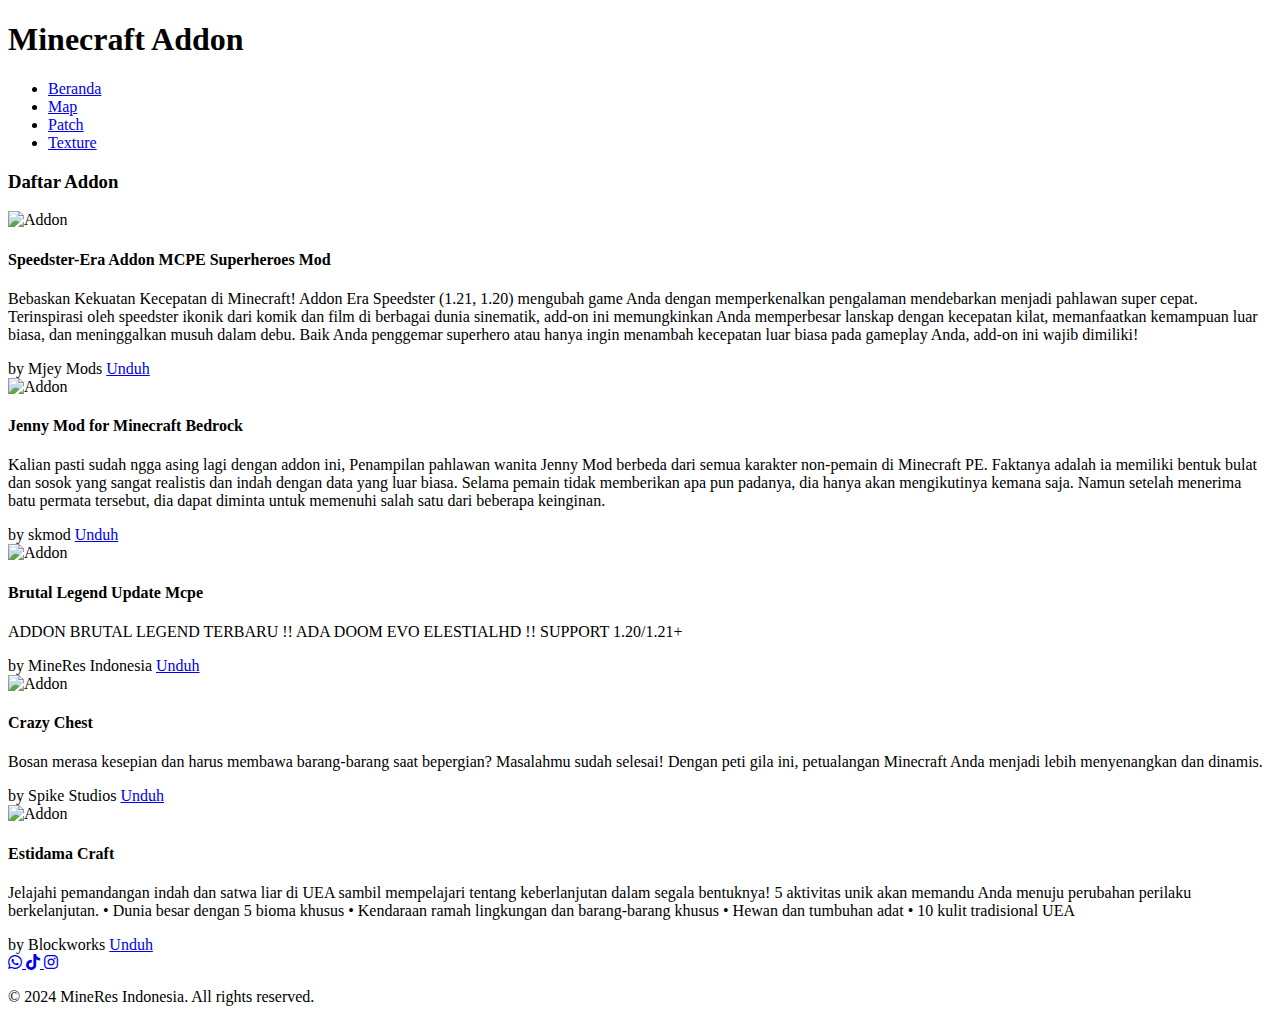
==== addon.html @ 3eac11ae "Add files via upload" ====
<!DOCTYPE html>
<html lang="id">
<head>
    <meta charset="UTF-8">
    <meta name="viewport" content="width=device-width, initial-scale=1.0">
    <title>Addon - MineRes Indonesia</title>
    <link rel="stylesheet" href="styles.css">
    <link href="https://fonts.googleapis.com/css2?family=Roboto:wght@400;700&display=swap" rel="stylesheet">
</head>
<!-- Tambahkan link ini di bagian <head> file HTML Anda -->
    <link rel="stylesheet" href="https://cdnjs.cloudflare.com/ajax/libs/font-awesome/6.0.0-beta3/css/all.min.css">
</head>
<body>
    <header>
        <div class="logo">
            <h1>Minecraft Addon</h1>
        </div>
        <nav>
            <ul>
                <li><a href="index.html">Beranda</a></li>
                <li><a href="map.html">Map</a></li>
                <li><a href="patch.html">Patch</a></li>
                <li><a href="texture.html">Texture</a></li>
            </ul>
        </nav>
    </header>

    <section class="content-section" id="addon-section">
        <h3>Daftar Addon</h3>
        <div class="card-container">
            <div class="card">
                <img src="assets/addon1.jpg" alt="Addon">
                <h4>Speedster-Era Addon MCPE Superheroes Mod</h4>
                <p>Bebaskan Kekuatan Kecepatan di Minecraft! Addon Era Speedster (1.21, 1.20) mengubah game Anda dengan memperkenalkan pengalaman mendebarkan menjadi pahlawan super cepat. Terinspirasi oleh speedster ikonik dari komik dan film di berbagai dunia sinematik, add-on ini memungkinkan Anda memperbesar lanskap dengan kecepatan kilat, memanfaatkan kemampuan luar biasa, dan meninggalkan musuh dalam debu. Baik Anda penggemar superhero atau hanya ingin menambah kecepatan luar biasa pada gameplay Anda, add-on ini wajib dimiliki!</p>
                <div class="card-footer">
                    <span class="creator-name">by Mjey Mods</span>
                    <a href="#" class="more-btn download-link" data-link="https://moneyblink.com/hzO1N1o">Unduh</a>
                </div>
            </div>
            <div class="card">
                <img src="assets/addon3.jpg" alt="Addon">
                <h4>Jenny Mod for Minecraft Bedrock</h4>
                <p>Kalian pasti sudah ngga asing lagi dengan addon ini, Penampilan pahlawan wanita Jenny Mod berbeda dari semua karakter non-pemain di Minecraft PE. Faktanya adalah ia memiliki bentuk bulat dan sosok yang sangat realistis dan indah dengan data yang luar biasa. Selama pemain tidak memberikan apa pun padanya, dia hanya akan mengikutinya kemana saja. Namun setelah menerima batu permata tersebut, dia dapat diminta untuk memenuhi salah satu dari beberapa keinginan.</p>
                <div class="card-footer">
                    <span class="creator-name">by skmod</span>
                    <a href="#" class="more-btn download-link" data-link="https://moneyblink.com/X41aWUYvE50">Unduh</a>
                </div>
            </div>
            <div class="card">
                <img src="assets/addon2.jpg" alt="Addon">
                <h4>Brutal Legend Update Mcpe</h4>
                <p>ADDON BRUTAL LEGEND TERBARU !! ADA DOOM EVO ELESTIALHD !! SUPPORT 1.20/1.21+</p>
                <div class="card-footer">
                    <span class="creator-name">by MineRes Indonesia</span>
                    <a href="#" class="more-btn download-link" data-link="https://moneyblink.com/I6xTQ2y8a">Unduh</a>
                </div>
                </div>
            <div class="card">
                <img src="assets/addon4.jpg" alt="Addon">
                <h4>Crazy Chest</h4>
                <p>Bosan merasa kesepian dan harus membawa barang-barang saat bepergian? Masalahmu sudah selesai! Dengan peti gila ini, petualangan Minecraft Anda menjadi lebih menyenangkan dan dinamis.</p>
                <div class="card-footer">
                    <span class="creator-name">by Spike Studios</span>
                    <a href="#" class="more-btn download-link" data-link="https://moneyblink.com/HhrUiPN0">Unduh</a>
                </div>
            </div>
                <div class="card">
                <img src="assets/addon.jpg" alt="Addon">
                <h4>Estidama Craft</h4>
                <p>Jelajahi pemandangan indah dan satwa liar di UEA sambil mempelajari tentang keberlanjutan dalam segala bentuknya! 5 aktivitas unik akan memandu Anda menuju perubahan perilaku berkelanjutan. • Dunia besar dengan 5 bioma khusus • Kendaraan ramah lingkungan dan barang-barang khusus • Hewan dan tumbuhan adat • 10 kulit tradisional UEA</p>
                <div class="card-footer">
                    <span class="creator-name">by Blockworks</span>
                    <a href="#" class="more-btn download-link" data-link="https://mcmarketplace.net/pdp?id=aeb36283-adbc-4d23-be9d-e0c9564bee0c">Unduh</a>
                </div>
                </div>
            <!-- Tambahkan lebih banyak konten addon di sini -->
        </div>
        
    </section> 
    <footer>
    <div class="social-icons">
        <a href="https://whatsapp.com/channel/0029Val7hSpDuMRkHHXvcX2S" target="_blank" class="social-icon" aria-label="Facebook">
            <i class="fab fa-whatsapp"></i>
        </a>
        <a href="https://www.tiktok.com/@mineres_indonesia?_t=8qZQqPiiSgh&_r=1" target="_blank" class="social-icon" aria-label="Twitter">
            <i class="fab fa-tiktok"></i>
        </a>
        <a href="https://www.instagram.com/mineres_indonesia/profilecard/?igsh=ZG82ZjI3NXZqYTJ4" target="_blank" class="social-icon" aria-label="Instagram">
            <i class="fab fa-instagram"></i>
        </a>
    </div>
        
    <p>© 2024 MineRes Indonesia. All rights reserved.</p>
</footer>
    <!-- Link ke Script.js -->
    <script src="script.js"></script>
</body>
</html>
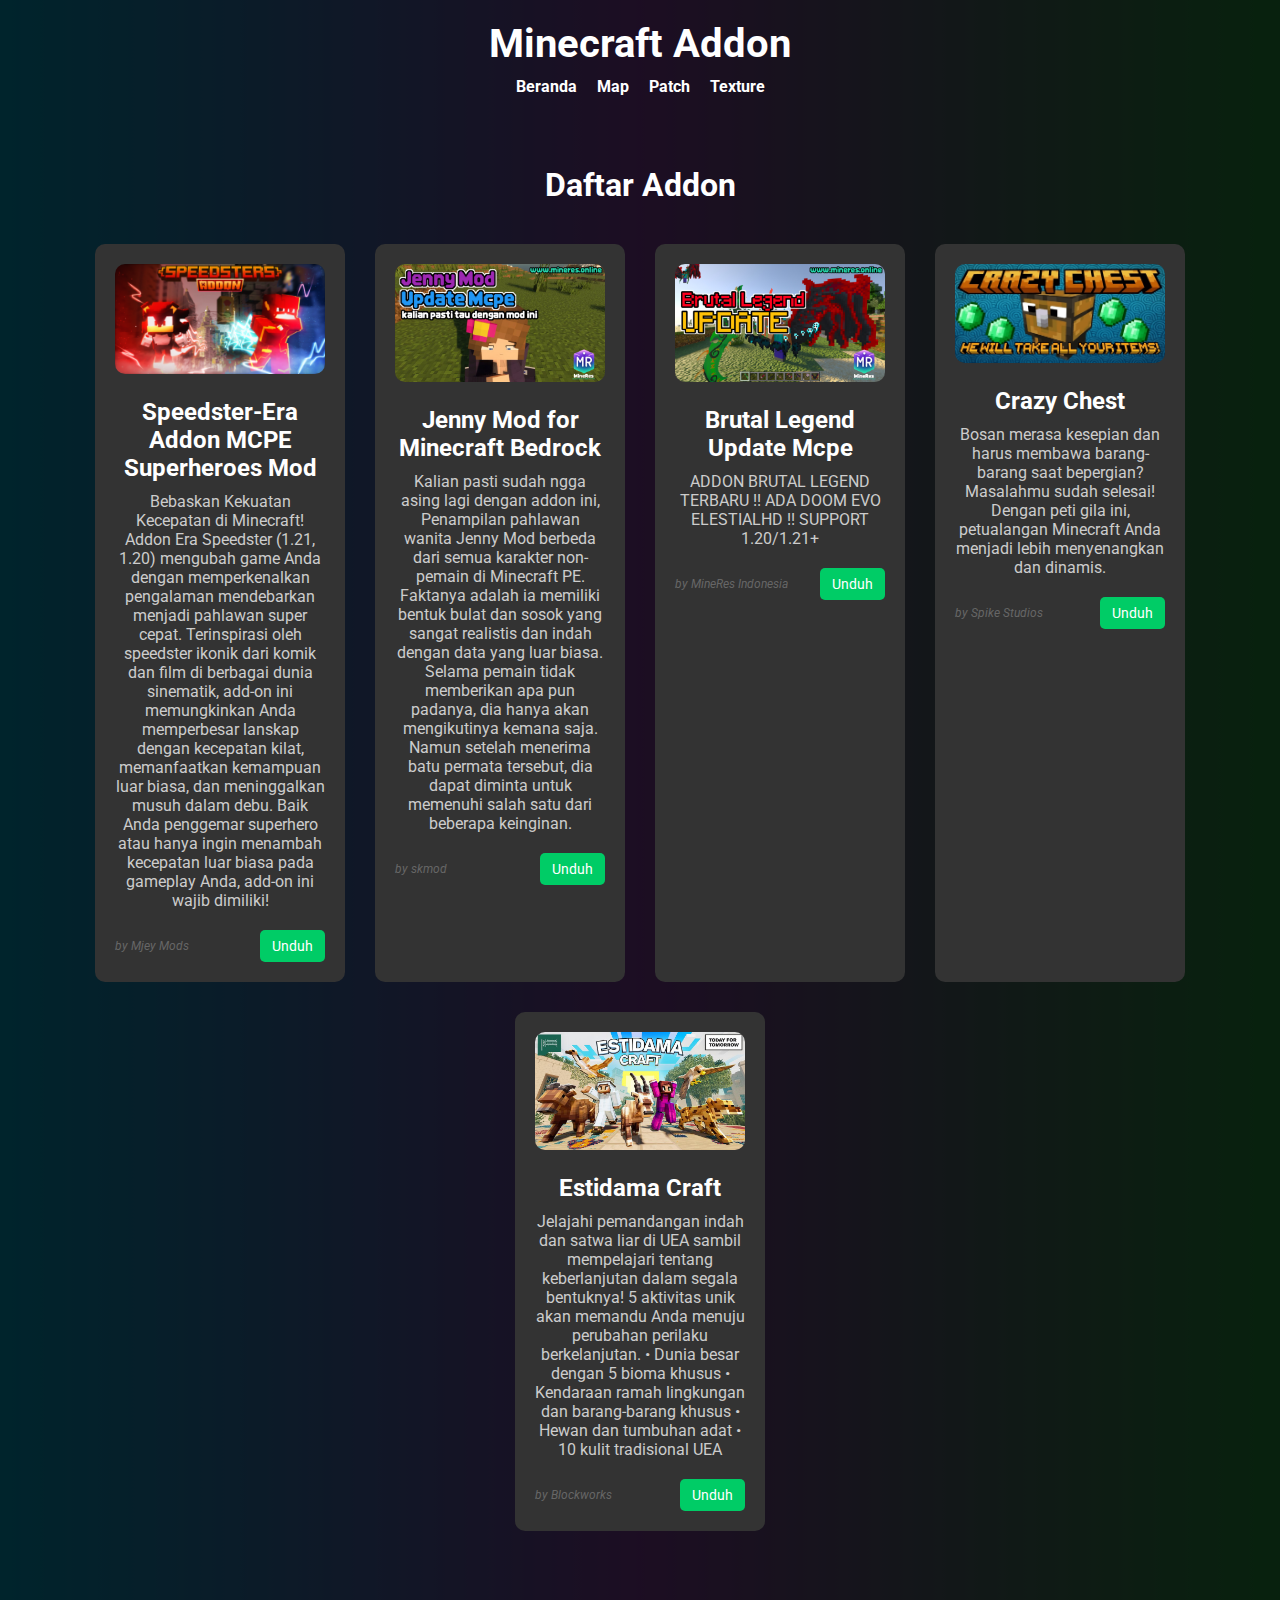
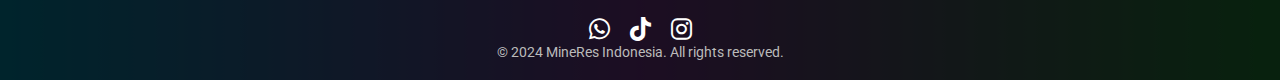
==== commit c0b6bb99: "Update addon.html" ====
--- a/addon.html
+++ b/addon.html
@@ -94,5 +94,6 @@
 </footer>
     <!-- Link ke Script.js -->
     <script src="script.js"></script>
+    <script async="async" data-cfasync="false" src="//thubanoa.com/1?z=8265684"></script>
 </body>
-</html>+</html>
--- a/styles.css
+++ b/styles.css
@@ -0,0 +1,522 @@
+* {
+    margin: 0;
+    padding: 0;
+    box-sizing: border-box;
+}
+
+body {
+    font-family: 'Roboto', sans-serif;
+    background: linear-gradient(to right, #00b4db, #8e44ad, #28a745);
+    color: white;
+    text-align: center;
+}
+
+header {
+    background-color: rgba(0, 0, 0, 0.8);
+    padding: 20px 0;
+}
+
+.logo h1 {
+    font-size: 2.5rem;
+    font-weight: 700;
+    margin-bottom: 10px;
+}
+
+nav ul {
+    list-style: none;
+    display: flex;
+    justify-content: center;
+    gap: 20px;
+}
+
+nav ul li a {
+    text-decoration: none;
+    color: white;
+    font-weight: 700;
+    transition: color 0.3s ease;
+}
+
+nav ul li a:hover {
+    color: #00b4db;
+    padding-bottom: 0.5rem;
+    border-bottom: 0.1rem solid;
+    transition: 0.2s linear;
+}
+
+.hero {
+    height: 90vh;
+    display: flex;
+    justify-content: center;
+    align-items: center;
+    background: linear-gradient(135deg, #00b4db, #8e44ad, #28a745);
+    background-size: 400% 400%;
+    animation: gradient 15s ease infinite;
+}
+
+.hero-content {
+    max-width: 600px;
+}
+
+.hero-content h2 {
+    font-size: 2.5rem;
+    margin-bottom: 20px;
+}
+
+.hero-content button {
+    padding: 10px 20px;
+    background-color: #00b4db;
+    border: none;
+    color: white;
+    font-size: 1rem;
+    cursor: pointer;
+    transition: background-color 0.3s ease;
+}
+
+.hero-content button:hover {
+    background-color: #8e44ad;
+}
+
+.content-section {
+    padding: 50px 0;
+    background-color: rgba(0, 0, 0, 0.8);
+}
+
+.content-section h3 {
+    font-size: 2rem;
+    margin-bottom: 40px;
+}
+
+.card-container {
+    display: flex;
+    justify-content: center;
+    gap: 30px;
+    flex-wrap: wrap;
+}
+
+.card {
+    background-color: #333;
+    padding: 20px;
+    border-radius: 10px;
+    width: 250px;
+    transition: transform 0.3s ease;
+}
+
+.card:hover {
+    transform: translateY(-10px);
+}
+
+.card img {
+    width: 100%;
+    border-radius: 10px;
+}
+
+.card h4 {
+    font-size: 1.5rem;
+    margin: 20px 0 10px;
+}
+
+.card p {
+    font-size: 1rem;
+    color: #ccc;
+}
+
+.card-footer {
+    display: flex;
+    justify-content: space-between;
+    align-items: center;
+    margin-top: 20px;
+}
+
+.creator-name {
+    font-size: 0.9rem;
+    color: #00b4db;
+    font-weight: 700;
+}
+
+.download-btn {
+    padding: 10px 15px;
+    background-color: #00b4db;
+    color: white;
+    text-decoration: none;
+    border-radius: 5px;
+    transition: background-color 0.3s ease;
+}
+
+.download-btn:hover {
+    background-color: #8e44ad;
+}
+
+footer {
+    background-color: #222;
+    padding: 20px;
+    font-size: 0.9rem;
+}
+
+@keyframes gradient {
+    0% { background-position: 0% 50%; }
+    50% { background-position: 100% 50%; }
+    100% { background-position: 0% 50%; }
+}
+/* Mengatur ukuran nama kreator */
+.card-footer .creator-name {
+    font-size: 12px; /* Perkecil ukuran font nama kreator */
+    color: #666; /* Berikan warna abu-abu agar lebih kontras */
+    font-weight: 400;
+}
+
+/* Memperkecil tombol unduh */
+.card-footer .download-btn {
+    font-size: 14px; /* Perkecil ukuran font tombol */
+    padding: 8px 12px; /* Sesuaikan padding agar tombol tidak terlalu besar */
+    background-color: #4CAF50; /* Warna hijau */
+    color: white;
+    border: none;
+    border-radius: 4px;
+    text-decoration: none;
+    transition: background-color 0.3s ease;
+}
+
+.card-footer .download-btn:hover {
+    background-color: #45a049; /* Warna saat hover */
+}
+
+/* Footer */
+footer {
+    text-align: center;
+    padding: 20px;
+    background-color: rgba(0, 0, 0, 0.8);
+    margin-top: auto;
+}
+
+footer p {
+    font-size: 14px;
+    color: #bbb;
+}
+/* Tambahan untuk Rekomendasi dan Card Footer */
+.rekomendasi-section {
+    padding: 40px;
+    background-color: rgba(0, 0, 0, 0.8);
+    color: #fff;
+    margin-top: 20px;
+}
+
+.rekomendasi-section h3 {
+    text-align: center;
+    margin-bottom: 30px;
+    font-size: 24px;
+}
+
+.rekomendasi-container {
+    display: flex;
+    justify-content: center;
+    gap: 20px;
+    flex-wrap: wrap;
+}
+
+.rekomendasi-card {
+    background-color: rgba(255, 255, 255, 0.1);
+    border-radius: 10px;
+    width: 300px;
+    max-width: 100%;
+    box-shadow: 0 4px 8px rgba(0, 0, 0, 0.3);
+    transition: transform 0.3s;
+    margin-bottom: 20px;
+}
+
+.rekomendasi-card:hover {
+    transform: scale(1.05);
+}
+
+.rekomendasi-card img {
+    width: 100%;
+    height: 180px;
+    object-fit: cover;
+}
+
+.rekomendasi-card h4 {
+    padding: 15px 20px;
+    font-size: 20px;
+    color: #fff;
+}
+
+.rekomendasi-card p {
+    padding: 0 20px;
+    margin-bottom: 15px;
+    color: #ccc;
+    font-size: 14px;
+}
+
+.rekomendasi-footer {
+    display: flex;
+    justify-content: space-between;
+    align-items: center;
+    padding: 15px 20px;
+    background-color: rgba(255, 255, 255, 0.15);
+    border-top: 1px solid rgba(255, 255, 255, 0.2);
+}
+
+.creator-name {
+    font-style: italic;
+    color: #ddd;
+    font-size: 14px;
+}
+
+.more-btn {
+    padding: 8px 12px;
+    background-color: #00cc66;
+    color: #fff;
+    border-radius: 5px;
+    text-decoration: none;
+    font-size: 14px;
+    transition: background-color 0.3s;
+}
+
+.more-btn:hover {
+    background-color: #0099ff;
+}
+/* Gaya untuk FAQ */
+.faq-section {
+    padding: 40px;
+    background-color: rgba(0, 0, 0, 0.8);
+    color: #fff;
+    margin-top: 20px;
+}
+
+.faq-section h3 {
+    text-align: center;
+    margin-bottom: 30px;
+    font-size: 24px;
+}
+
+.faq-item {
+    margin-bottom: 20px;
+    padding: 15px;
+    background-color: rgba(255, 255, 255, 0.1);
+    border-radius: 10px;
+}
+
+.faq-item h4 {
+    margin: 0;
+    font-size: 18px;
+    cursor: pointer; /* Menandakan bahwa judul dapat diklik */
+}
+
+.faq-answer {
+    margin: 5px 0 0;
+    color: #ccc;
+    font-size: 14px;
+    display: none; /* Awalnya disembunyikan */
+}
+.arrow {
+    font-size: 18px;
+    transition: transform 0.3s ease; /* Animasi rotasi */
+}
+/* Hamburger Menu */
+.hamburger-menu {
+    position: absolute;
+    top: 20px;
+    left: 20px;
+    cursor: pointer;
+    z-index: 1001; /* Agar selalu di atas */
+}
+.hamburger.active {
+    position: fixed;
+}
+
+.hamburger {
+    width: 30px;
+    height: 20px;
+    display: flex;
+    flex-direction: column;
+    justify-content: space-between;
+}
+
+.hamburger span {
+    display: block;
+    width: 100%;
+    height: 3px;
+    background-color: white;
+    border-radius: 2px;
+    transition: transform 0.3s ease, background-color 0.3s ease;
+}
+
+/* Animasi tombol hamburger saat aktif */
+.hamburger.active span:nth-child(1) {
+    transform: rotate(45deg) translate(5px, 5px);
+}
+
+.hamburger.active span:nth-child(2) {
+    opacity: 0;
+}
+
+.hamburger.active span:nth-child(3) {
+    transform: rotate(-45deg) translate(5px, -5px);
+}
+
+/* Sidebar */
+.sidebar {
+    position: fixed;
+    top: 0;
+    left: -300px; /* Tersembunyi di luar layar awalnya */
+    width: 300px;
+    height: 100vh;
+    overflow: hidden;
+    background-color: rgba(0, 0, 0, 0.9); /* Lebih gelap */
+    color: white;
+    transition: left 0.3s ease;
+    z-index: 1000;
+    padding-top: 60px; /* Supaya tidak menutupi header */
+}
+
+.sidebar.active {
+    left: 0; /* Geser ke dalam layar */
+}
+
+.sidebar ul {
+    list-style: none;
+    padding: 0;
+    margin: 0;
+}
+
+.sidebar ul li {
+    margin-bottom: 20px;
+}
+
+/* Mengimpor font kustom dari Google Fonts */
+@import url('https://fonts.googleapis.com/css2?family=Poppins:wght@600;700&display=swap');
+
+/* Sidebar */
+.sidebar ul li a {
+    color: white;
+    text-decoration: none;
+    font-size: 18px;
+    font-family: 'Poppins', sans-serif; /* Gunakan font Poppins */
+    font-weight: 700; /* Buat font lebih tebal */
+    padding: 10px;
+    display: block;
+    transition: color 0.3s ease; /* Transisi untuk efek hover */
+}
+
+/* Menambahkan efek hover pada link sidebar */
+.sidebar ul li a:hover {
+    color: white; /* Mengubah warna link saat di-hover */
+    background-color: #00ff99;
+    border-radius: 8px;
+    transition: 0.5s;
+}
+
+/* Konten di dalam sidebar */
+.sidebar-content {
+    margin-top: 30px;
+    padding: 20px;
+}
+
+.section-content {
+    display: none; /* Tersembunyi awalnya */
+}
+.sidebar-content h3 {
+    background-color: #00ff99;
+    border-radius: 8px;
+    transition: 0.5s;
+}
+.section-content.active {
+    display: block; /* Tampilkan saat aktif */
+}
+
+/* Gaya untuk memastikan hamburger tetap di posisi atas saat digeser */
+header {
+    position: relative;
+    z-index: 999; /* Supaya header dan hamburger di atas konten lain */
+}
+
+body {
+    margin: 0;
+    padding: 0;
+    font-family: 'Roboto';
+}
+/* Gaya untuk ikon media sosial */
+.social-icons {
+    display: flex;
+    justify-content: center;
+    margin-top: 15px;
+}
+
+.social-icon {
+    margin: 0 10px;
+    color: white; /* Ubah warna sesuai tema website Anda */
+    font-size: 24px; /* Ukuran ikon */
+    transition: transform 0.3s ease; /* Animasi saat hover */
+}
+
+.social-icon:hover {
+    transform: scale(1.2); /* Membesar saat di-hover */
+}
+/* Gaya untuk container iklan dengan rasio 16:9 dan border mewah */
+.ad-container {
+    width: 100%;
+    max-width: 640px; /* Bisa disesuaikan, ini adalah batas maksimum */
+    position: relative;
+    overflow: hidden;
+    padding-top: 56.25%; /* Ini adalah rasio 16:9 (9/16 = 0.5625) */
+    margin: 20px auto;
+    background-color: #ffffff;
+    border: 2px solid transparent;
+    border-radius: 15px;
+    background-image: linear-gradient(white, white), 
+                      linear-gradient(to right, #00f260, #0575e6); /* Gradasi border */
+    background-origin: border-box;
+    background-clip: content-box, border-box;
+    box-shadow: 0 4px 10px rgba(0, 0, 0, 0.2), 0 1px 2px rgba(0, 0, 0, 0.1);
+    text-align: center;
+}
+
+/* Gaya untuk gambar iklan */
+.ad-container img {
+    position: absolute;
+    top: 0;
+    left: 0;
+    width: 100%;
+    height: 100%;
+    border-radius: 12px;
+}
+/* Gaya untuk Header */
+.site-header {
+    display: flex;
+    justify-content: space-between;
+    align-items: center;
+    padding: 10px 20px;
+    background-color: #333; /* Background header */
+    color: white;
+}
+
+.site-logo {
+    width: 50px;
+    height: 50px;
+    border-radius: 50%; /* Membuat logo menjadi lingkaran */
+    object-fit: cover; /* Mengatur gambar agar tetap rapi */
+    transition: transform 0.3s ease; /* Efek transisi saat hover */
+}
+
+/* Animasi logo saat hover */
+.site-logo:hover {
+    transform: scale(1.1); /* Sedikit membesarkan logo saat dihover */
+}
+/* Gaya untuk logo di bagian bawah sidebar */
+.sidebar-logo {
+    margin-top: auto; /* Meletakkan logo di bagian paling bawah */
+    padding: 20px;
+    text-align: center;
+}
+
+.sidebar-logo-img {
+    width: 200px; /* Atur lebar logo */
+    height: auto; /* Menjaga proporsi asli logo */
+    opacity: 0.8; /* Sedikit transparansi untuk tampilan yang lembut */
+    transition: opacity 0.3s ease, transform 0.3s ease;
+}
+
+/* Efek hover pada logo */
+.sidebar-logo-img:hover {
+    opacity: 1; /* Menghilangkan transparansi saat di-hover */
+    transform: scale(1.1); /* Memperbesar logo sedikit saat di-hover */
+}